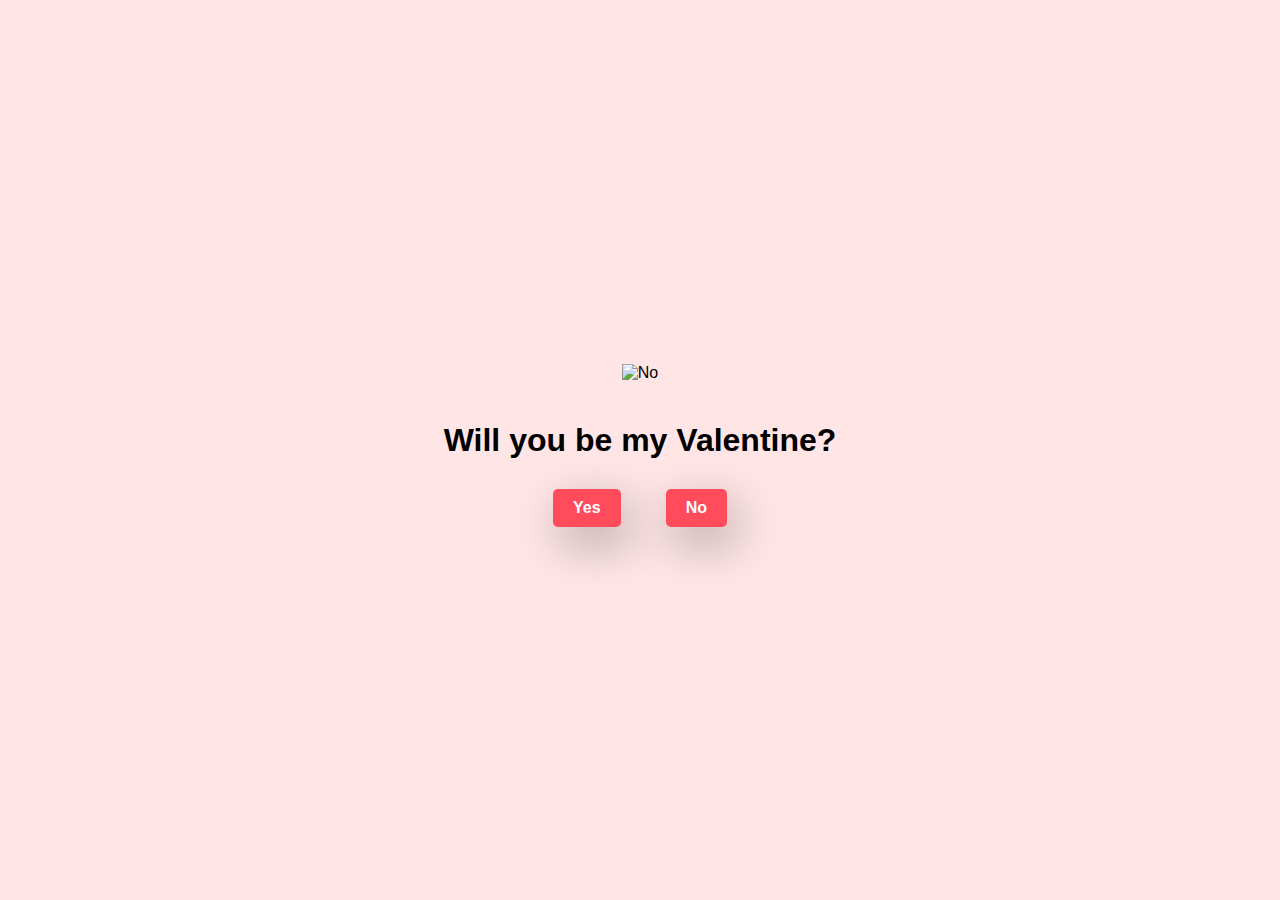
==== index.html @ 820b3b2d "first commit" ====
<!DOCTYPE html>
<html lang="en">
  <head>
    <meta charset="UTF-8" />
    <meta name="viewport" content="width=device-width, initial-scale=1.0" />
    <title>Valentine</title>
    <link rel="stylesheet" href="./style.css" />
    <style>
      /* Ensure the image is centered and resizes responsively */
      .image-container {
        display: flex;
        justify-content: center;
        margin-bottom: 20px; /* Add some space between the image and text */
      }
      .image-container img {
        max-width: 100%;  /* Make sure the image resizes within the container */
        height: auto;     /* Maintain aspect ratio */
        max-height: 300px; /* Limit the maximum height for the image */
      }
      .container {
        text-align: center; /* Center the text and content */
      }
      .btn a {
        margin: 10px;
        padding: 10px 20px;
        background-color: #ff4b5c;
        color: white;
        text-decoration: none;
        border-radius: 5px;
      }
      .btn a:hover {
        background-color: #ff2a3d;
      }
    </style>
  </head>
  <body>
    <div class="container">
      <!-- Center the image above the text -->
      <div class="image-container">
        <img src="image.jpeg" alt="No" />
      </div>

      <h1>Will you be my Valentine?</h1>

      <div class="btn">
        <a href="yes.html">Yes</a>
        <a href="no1.html">No</a>
      </div>
    </div>
  </body>
</html>
---- style.css ----
*{
    padding: 0;
    margin: 0;
    box-sizing: border-box;
    font-family: sans-serif;
}

body{
    width: 100%;
    min-height: 100vh;
    display: flex;
    justify-content: center;
    align-items: center;
    background-color: #ffe5e5;
}

.container{
    display: flex;
    flex-direction: column;
    justify-content: center;
    align-items: center;
    gap: 20px;
    max-width: 1000px;
    margin: 20px;

}

.container .tenor-gif-embed{
    display: flex;
    max-width: 300px ;
}
@media screen and (max-width:480px) {
    .container .tenor-gif-embed{
        max-width: 200px ;
    }
    h1{
        font-size: 21px;
    }
}

.btn{
    display: flex;
    gap: 25px;
}

.btn a{
    font-size: 16px;
    font-weight: bold;
    text-decoration: none;
    color: black;
    background-color: #fff;
    padding: 10px 25px;
    border-radius: 8px;
    box-shadow: 0.5rem 1rem 3rem hsl(0, 0%, 0%, 0.3);
}
/* 
@media screen and (max-width:480px) {
    .container .tenor-gif-embed{
        max-width: 200px ;
    }
} */
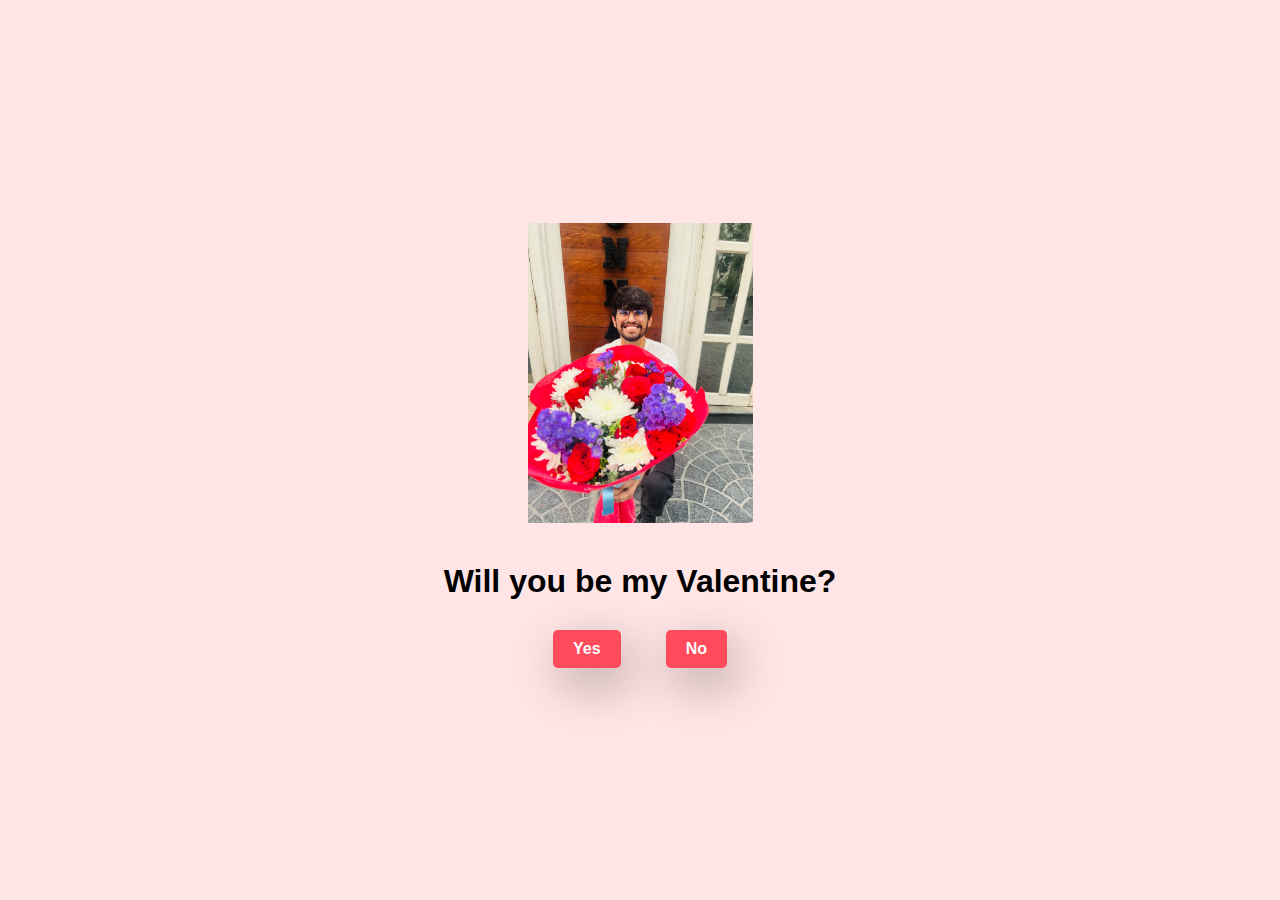
==== commit 44b66a03: "first commit" ====
--- a/index.html
+++ b/index.html
@@ -37,7 +37,7 @@
     <div class="container">
       <!-- Center the image above the text -->
       <div class="image-container">
-        <img src="image.jpeg" alt="No" />
+        <img src="Ashish1.jpeg" alt="No" />
       </div>
 
       <h1>Will you be my Valentine?</h1>
